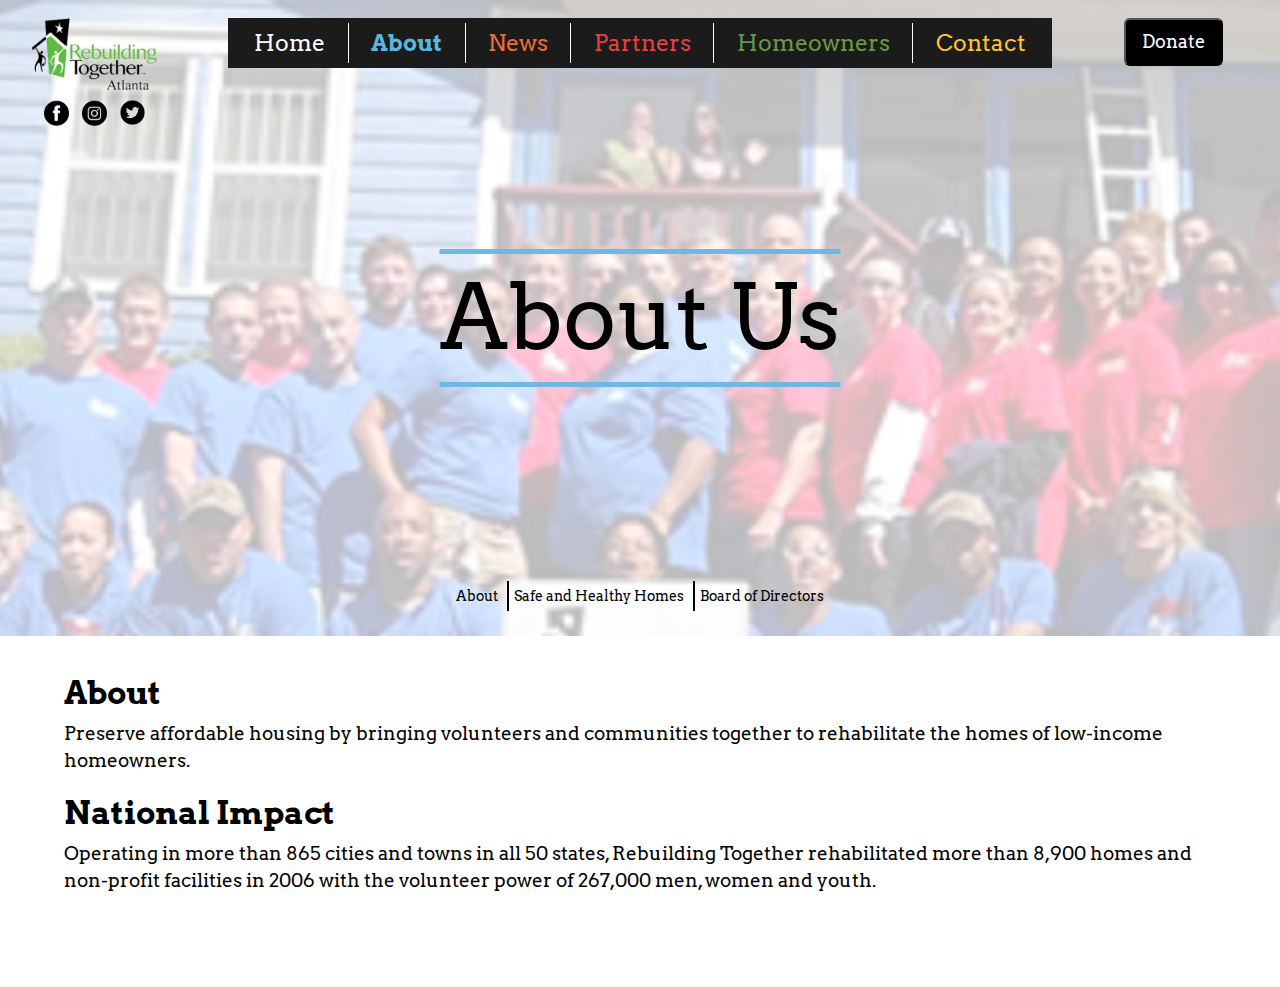
==== about-us.html @ b9171733 "Added in new board members" ====
<!-- start of header section that will be replaced with
a header.php wordpress thing when I we change these html pages into php -->
<!DOCTYPE html>
<html>
<head>
    <title>Rebuilding Together</title>
    <meta charset="utf-8">
    <meta name="viewport" content="width=device-width, initial-scale=1">
    <link rel="icon" href="./img/favicon.png" title="Logo">

    <!--Google Font: Arvo -->
    <link href="https://fonts.googleapis.com/css?family=Arvo:400,700" rel="stylesheet">

    <!-- linked stylesheets -->
    <link rel="stylesheet" href="https://maxcdn.bootstrapcdn.com/bootstrap/3.3.7/css/bootstrap.min.css">
    <link rel="stylesheet" type="text/css" href="css/index.css">
    <link rel="stylesheet" type="text/css" href="css/about-us.css">

    <script src="https://ajax.googleapis.com/ajax/libs/jquery/3.2.1/jquery.min.js"></script>
    <script src="https://maxcdn.bootstrapcdn.com/bootstrap/3.3.7/js/bootstrap.min.js"></script>
    <script type="text/javascript" src="js/about-us.js"></script>

</head>


<body>

    <div class="row" id="navrow">
        <div class="col-sm-2">
            <div id="logo-social">
                <img src="img/clearlogo.png" id="logo">
                <a href="https://www.facebook.com/RTAtlanta/"><img src="img/facebook.png"  class="social_media"></a>
                <a href="https://www.instagram.com/RTAtlanta/"><img src="img/instagram.png" class="social_media"></a>
                <a href="https://twitter.com/rtatlanta"><img src="img/twitter.png" class="social_media"></a>
            </div>
        </div>
        <div class="col-lg-8">
            <nav class="navbar" id="navbar">
                <div class="container-fluid">
                    <div class="navbar-header" style="display: none">
                        <div class="row" style="margin-left: 5.5vw; width: 150px; height: auto" id="sm_photos">
                            <a href="https://www.facebook.com/RTAtlanta/"><img src="img/facebook.png"  class="social_media"></a>
                            <a href="https://www.instagram.com/RTAtlanta/"><img src="img/instagram.png" class="social_media"></a>
                            <a href="https://twitter.com/rtatlanta"><img src="img/twitter.png" class="social_media"></a>
                        </div>
                    </div>
                    <!-- <img src="img/rebuildingtogetheratlantalogo.png" id="mobile-logo"> -->
                    <button type="button" class="navbar-toggle" data-toggle="collapse" id="burger" data-target="#navMenu">
                        <span class="icon-bar"></span>
                        <span class="icon-bar"></span>
                        <span class="icon-bar"></span>
                    </button>
                </div>
                <div class="collapse navbar-collapse" id="navMenu">
                    <ul class="nav navbar-nav">
                        <li><a href="index.html" class="home">Home</a></li>
                        <li class="divider"></li>
                        <li><a href="about-us.html" class="about" style="font-weight: bold;">About</a></li>
                        <li class="divider"></li>
                        <li><a href="news.html" class="news">News</a></li>
                        <li class="divider"></li>
                        <li><a href="partners.html" class="partners">Partners</a></li>
                        <li class="divider"></li>
                        <li><a href="homeowners.html" class="homeowners">Homeowners</a></li>
                        <li class="divider"></li>
                        <li><a href="contact.html" class="contact">Contact</a></li>
                    </ul>
                </div>
            </nav>
        </div>
        <div class="col-sm-2 text-center" id="donate">
            <form action="https://Simplecheckout.authorize.net/payment/CatalogPayment.aspx" method="post" name="PrePage">
                <input name="LinkId" type="hidden" value="9c90dbcf-d54f-4571-8c69-280c14cbbba3">
                <button type="submit" class="btn-lg" id="donate-button">Donate</button>
                <!-- <input src="//content.authorize.net/images/donate-gold.gif" type="image"> -->
            </form>
        </div>
    </div>


    <div class="backsplash">
        <img src="img/Background.png"
            id ="aboutus">
        <p class="backsplashtext">About Us</p>


            <ul id="bottomnav">
              <li> About </li>
              <li> Safe and Healthy Homes </li>
              <li> Board of Directors </li>
            </ul>
    </div>

    <!--About Section -->
    <div class = "bottomsection" id="section1">
      <h2>About</h2>
      <p class = "bodytext">
        Preserve affordable housing by bringing volunteers and communities together to rehabilitate the homes of low-income homeowners.
      </p>

      <h2>National Impact</h2>
      <p class ="bodytext">
        Operating in more than 865 cities and towns in all 50 states, Rebuilding Together rehabilitated more than 8,900 homes and non-profit facilities in 2006 with the volunteer power of 267,000 men, women and youth.
      </p>
    </br>
    </br>
    </br>
    </div>

    <!--Safe and Healthy Homes Section -->
    <div class = "bottomsection toshow" id="section2">
      <h2>Safe and Healthy Homes Program</h2>
      <p class = "bodytext">
        Assistance is focused on the low-income elderly, disabled and veteran homeowners that live in single family homes. Our method of assistance focuses on addressing all of the issues related to the home including but not limited to safety, comfort, health, energy efficiency and independence. Our primary objective is to restore safe and healthy living conditions through home repairs which have an immediate and long lasting impact. The Safe and Healthy Homes program has two signature initiatives: Safe at Home and Green Housing.
      </p>

      <h2> Safe At Home </h2>
      <p class = "bodytext">
        Our Safe at Home Initiative targets safety upgrades and modifications needed to allow the homeowner to age in place safely, comfortably and independently.
      </p>

      <h2> Green Housing </h2>
      <p class ="bodytext">
        The Green Housing Initiative provides energy efficient retrofits to allow the homeowner to save money on their electric and water bill and help conserve our precious environmental resources. Assistance is provided at no cost to the homeowner.
      </p>

    </br>
    </br>
    </br>

    </div>

    <!--Board of Directors Section-->
    <div class = "bottomsection toshow" id="section3">
      <h2> Board of Directors</h2>

      <div class="flex-container">

        <div class = "cell">
          <img src="img/Lou_Barbieri.png" class="responsive-image">
          <p class= "directorName">Louie Barbieri</p>
          <p class = "position">Chairman</p>
        </div>

        <div class = "cell">
          <img src="img/Tsedey_Betru.jpg" class="responsive-image">
          <p class = "directorName">Tsedey Betru</p>
          <p class = "position">Member</p>
        </div>

        <div class = "cell">
          <img src="img/Alex_Bragg.jpg" class="responsive-image">
          <p class= "directorName">Alex Bragg</p>
          <p class = "position">Member</p>
        </div>

        <div class = "cell">
        <img src="img/Marc_Brambut.jpg" class="responsive-image">
        <p class = "directorName">Marc N. Brambut</p>
        <p class = "position">Member</p>
      </div>

      <div class = "cell">
        <img src="img/John_Corcoran.jpg" class="responsive-image">
        <p class = "directorName">John Corcoran</p>
        <p class = "position">Member</p>
      </div>

        <div class = "cell">
          <img src="img/Dorian_DeBarr.jpg" class="responsive-image">
          <p class = "directorName">Dorian DeBarr</p>
          <p class = "position">Member</p>
        </div>

        <div class = "cell">
          <img src="img/Jason_Fernandez.png" class="responsive-image">
          <p class = "directorName">Jason Fernandez</p>
          <p class = "position">Member</p>
        </div>

        <div class = "cell">
          <img src="img/Stephanie_Galer.jpg" class="responsive-image">
          <p class = "directorName">Stephanie H. Galer</p>
          <p class = "position">Member</p>
        </div>

        <div class = "cell">
          <img src="img/Camille_Kesler.jpg" class="responsive-image">
          <p class = "directorName">Camille Kesler</p>
          <p class = "position">Executive Director</p>
        </div>

        <div class = "cell">
          <img src="img/Terri_Lee.jpg" class="responsive-image">
          <p class = "directorName">Terri Lee</p>
          <p class = "position">Member</p>
        </div>

        <div class = "cell">
          <img src="img/Chris_Leutzinger.jpg" class="responsive-image">
          <p class = "directorName">Chris Leutzinger</p>
          <p class = "position">Member</p>
        </div>

        <div class = "cell">
          <img src="img/Keith_Mack.jpg" class="responsive-image">
          <p class = "directorName">Keith Mack</p>
          <p class = "position">Member</p>
        </div>

        <div class = "cell">
          <img src="img/Amanda_Rhein.jpg" class="responsive-image">
          <p class = "directorName">Amanda Rhein</p>
          <p class = "position">Member</p>
        </div>

        <div class = "cell">
          <img src="img/Darice_Rose.jpg" class="responsive-image">
          <p class = "directorName">Darice Rose</p>
          <p class = "position">Member</p>
        </div>

        <div class = "cell">
          <img src="img/Alyse_Schwartz.jpg" class="responsive-image">
          <p class = "directorName">Alyse Schwartz</p>
          <p class = "position">Member</p>
        </div>

        <div class = "cell">
          <img src="img/Eric_Zwygart.png" class="responsive-image">
          <p class = "directorName">Eric Zwygart</p>
          <p class = "position">Member</p>
        </div>



      </div>



    </br>
    </br>
    </br>

    </div>



</body>
</html>
---- css/index.css ----
/*
    Theme Name: GT Bits of Good
    Author: GT Bits of Good
    Description: Theme for Rebuilding Together Atlanta
    ******************************************************************
    I think I will eventually have to compile these css files into one
    monolithic css file, so try to be as specific as possible when referencing
    tags (use id's and classes instead of just refering to all tags of a certain
    type whenever possible.)
*/


#logo-social {
    margin: auto;
    width: 150px;
}
/* Color definitions */

a.home {
    color: #FFFFFF;
}
a.about {
    color: #57B7DD;
}
a.news {
    color: #E76E34;
}
a.partners {
    color: #E44043;
}
a.homeowners {
    color: #699646;
}
a.contact {
    color: #FBC52D;
}

/*li:hover {
    background-color: RED;
    color: RED;
}*/

.navbar .nav li > a:hover {
    text-decoration: underline;
    background-color: transparent;
}

/*.nav li:hover{background-color: black}*/

.nav li:hover { color: BLACK !important; }

#navbar {
    border: 0;
    border-radius: 0;
    background-color: #1B1B1B;
    font-family: "Arvo", Courier;
    font-weight: 500;
    font-size: 1.3em;
}

header {
    position: relative;
}


.news-section {
    float: left;
}
.twitter {
    float: right;
}

.carousel {
    width: 100%;
    padding: 0;
}

#navrow {
    position: absolute;
    z-index: 3;
    width: 100%;
    margin: 2vh 0px 0px 0px;
}
#background {
    width: 100%;
}
#greenBar {
    width: 100%;
}
#meetOurPartners {
    margin: auto;
    text-align: center;
    color: red;
}

.backsplash {
    max-width: 100%;
    position: relative;
    text-align: center;
    color: black;
}

/* backsplash title text*/
.backsplashtext {
    position: absolute;
    top: 50%;
    left: 50%;
    transform: translate(-50%, -50%);
    font-family: "Arvo", Courier, serif;
    font-size: 7vw;
    text-decoration: none;
}
.backsplashtext.news {
    border-bottom: 5px solid #E76E34;
    border-top: 5px solid #E76E34;
}

.headerbox {
    position: relative;
}
.navbar .navbar-nav {
    display: flex;
    float: none;
    vertical-align: top;
}
.navbar-collapse {
    padding: 0px;
}
nav ul {
    justify-content: space-around;
}
.divider {
    margin: 5px 0px 5px 0px;
    border-left: 1px solid #FFFFFF;
}
#donate-button {
    font-family: "Arvo";
    margin-left: auto;
    margin-right: auto;
    background-color: black;
    color: white;
}
#logo {
    /*float: left;*/

    width: inherit;
}
/*li:not(:last-child) {
    border-right:solid 1px #fff; // This will not give border to last li element
}*/

.social_media {
    margin-top: 10px;
    float: left;
    height: auto;
    width: 25px;
    margin-left: 12px;
    /*position: fixed;*/
}
@media (max-width: 1200px) {
    header {
        margin-top: 0px;
    }
    .navbar-header {
        float: none;
    }
    .navbar-toggle {
        display: block;
    }
    .navbar-collapse {
        border-top: 1px solid transparent;
        box-shadow: inset 0 1px 0 rgba(255, 255, 255, 0.1);
    }
    .navbar-collapse.collapse {
        display: none!important;
    }
    .navbar-nav {
        float: none!important;
        margin: 7.5px -15px;
    }
    .navbar-nav>li {
        float: none;
    }
    .navbar-nav>li>a {
        padding-top: 10px;
        padding-bottom: 10px;
    }
    .navbar-text {
        float: none;
        margin: 15px 0;
    }
    /* since 3.1.0 */

    .navbar-collapse.collapse.in {
        display: block!important;
    }
    .collapsing {
        overflow: hidden!important;
    }
    #logo,
    #donate_button,
    .social_media {
        display: none;
    }
    .navbar .navbar-nav {
        display: block;
        margin: 0px;
    }
    #navbar {
        margin: 0;
        background-color: transparent;
    }
    #navMenu {
        background-color: black;
    }

    #burger {
        margin-top: 0;
        color: black;
        background-color: black;
        float: right;
    }
    .icon-bar {
        /*margin-top: 20px;*/
        color: black;
        background-color: #94D388;
    }
    #donate {
        display: none;
    }
    #logo-social {
        display: none;
    }
}

a:hover {
    text-decoration: underline;
}

nav ul {
  list-style: none;
  margin: 0 2px;
  margin-top: 0;
  padding: 0;
  display: flex;
  justify-content: space-around;
  font-size: 125%;
}

#donate_button {
    float: right;
    margin: 4vh 8vw;
    background-color: black;
    color: white;
}

#logo {
    float: left;
    width: 125px;
    height: auto;
}


.social_media {
    margin-top: 10px;
    float: left;
    height: auto;
    width: 25px;
    margin-left: 1vw;
}


#background {

    width: 100%;


}


#greenBar {
    margin: auto;
    width: 100%;

}


.meetOurPartners {

    margin: auto;

    text-align: center;


    font-size: 50px;

}

#celebrating25 {

    margin-top: 50px;
    margin-bottom: 50px;
    text-align: center;

    color: red;

    font-size: 80px;
}

#partnersLinks {
    text-align: center;
    margin: 10px;
    padding: 10px;

}
#BecomeAPartner {
    /*background-color: red;*/
    font-style: italic;
    text-align: center;
    margin: auto;
    max-width: 300px;
    text-decoration: underline;

}

#bottomofpage {
    margin-bottom: 500px;
}

#homepageTitleOnImage {
    position: absolute;
    color: #94D388;
    font-weight: bold;
    text-align: center;
    margin: auto;
    top: 135px;
    width: 100%;
    text-shadow:
		-1px -1px 0 #000,
		1px -1px 0 #000,
		-1px 1px 0 #000,
		1px 1px 0 #000;
    letter-spacing: 2px;
}
---- css/about-us.css ----
/*
    I think I will eventually have to compile these css files into one
    monolithic css file, so try to be as specific as possible when referencing
    tags (use id's and classes instead of just refering to all tags of a certain
    type whenever possible.)
*/


#aboutus {
  max-width: 100%;
  height: auto;
  z-index:-2;
}

.backsplash {
    max-width: 100%;
    position: relative;
    text-align: center;
    color: black;

}

/* backsplash title text*/
.backsplashtext {
    position: absolute;
    top: 50%;
    left: 50%;
    transform: translate(-50%, -50%);
    font-family: "Arvo", Courier, serif;
    font-size: 7vw;
    text-decoration: none;
    border-bottom: 5px solid #70B8E1;
    border-top: 5px solid #70B8E1;
}


#bottomnav {
  margin:0;
  padding:0;
  text-align:center;
  width: 100%;

  position: absolute;
  bottom: 25px;
  list-style: none;
  background-color: transparent;

}

#bottomnav li {
  list-style-type: none;
  display:inline-block;
  font-family: "Arvo", Courier, serif;
  margin: 0;
  padding: 5px;
}

#bottomnav a {
  color: black;
  font-size: 1.5vw;
  list-style:none;
  margin: 0;
  padding: 0;
}

#bottomnav li+li { border-left: 2px solid #000000 }


.bottomsection{
  font-size: 1.5vw;
  color: black;
}

.toshow{
  display: none;
}

h2 {
  font-family: "Arvo", Courier, serif;
  font-size: 2.5vw;
  font-weight: bold;
}

#section1 {
  margin-top: 3vw;
  margin-left: 5vw;
  margin-right: 5vw;
}

#section2 {
  margin-top: 3vw;
  margin-left: 5vw;
  margin-right: 5vw;
}

#section3 {
  margin-top: 3vw;
  margin-left: 5vw;
  margin-right: 5vw;
}

.bodytext {
  font-family: "Arvo", Courier, serif;
  font-size: 1.5vw;
}

.flex-container {
  text-align: center;
  position: relative;
  margin-left: 2.5%;
}


.responsive-image {
  float: left;
  width: 30%;
  border-radius: 50%;
  border-style: solid;
  border-width: 0.3vw;
  color: #57B7DD;
  margin-bottom: 10%;

}


@media (max-width: 800px) {
    .responsive-image {
        width: 50%;
    }
}

@media (min-width : 320px) and (max-width : 480px) {
    .responsive-image {
        width: 100%;
    }
}


.cell {
  float: left;
  text-align: center;
  width: 24%;
  padding: 3%;
}

.cell img {
  width: 100%;
}

p {
  font-family: "Arvo", Courier, serif;
}

.directorName {
  font-weight : bold;
  font-size: 1.5vw;
}

.position {
  color: #57B7DD;
}
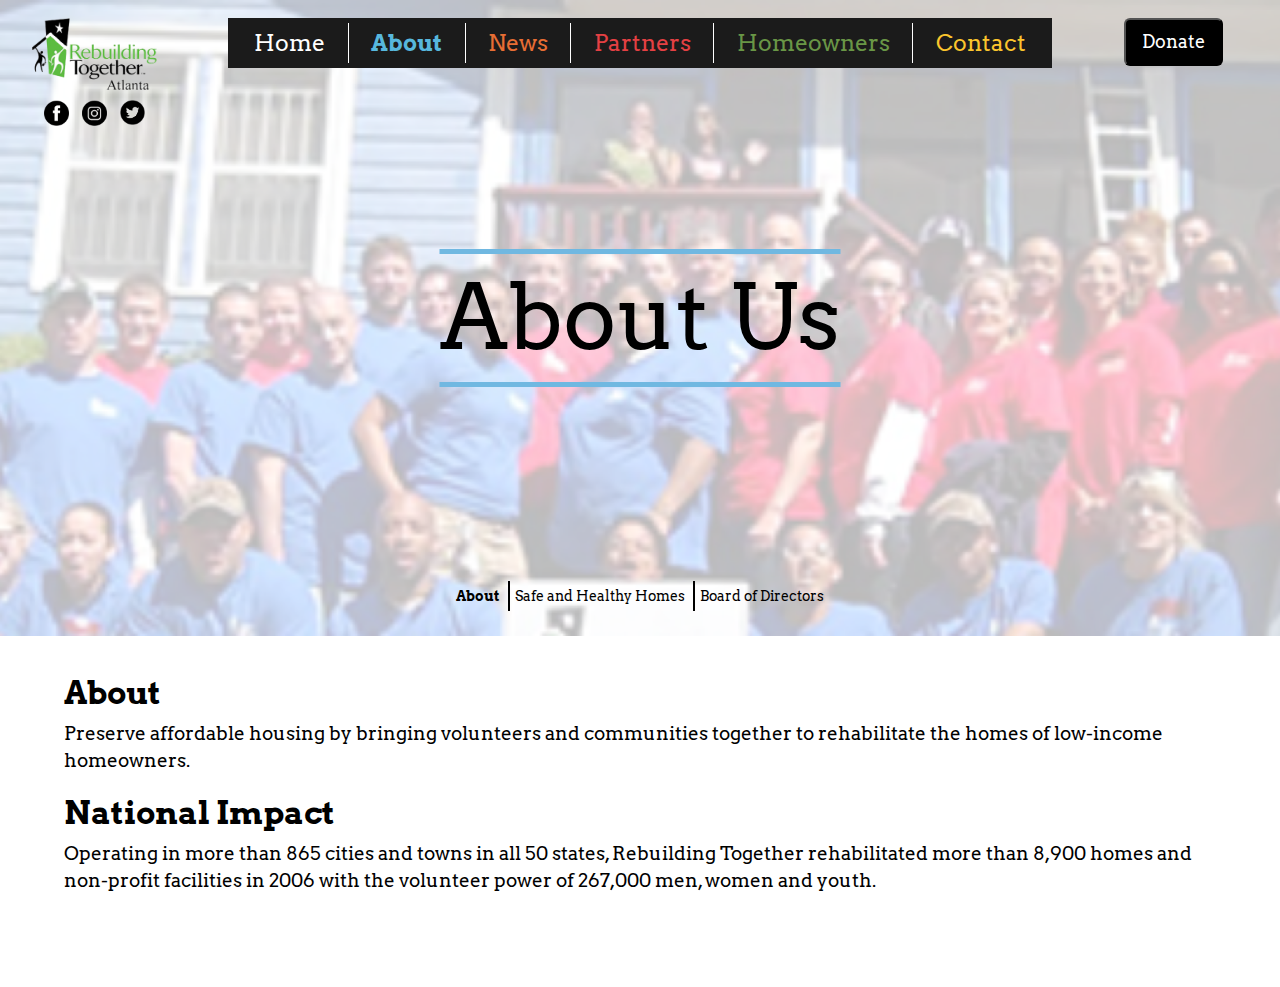
==== commit 9da3844b: "finished making and styling partners page" ====
--- a/about-us.html
+++ b/about-us.html
@@ -85,7 +85,7 @@
 
 
             <ul id="bottomnav">
-              <li> About </li>
+              <li style="font-weight: bold"> About </li>
               <li> Safe and Healthy Homes </li>
               <li> Board of Directors </li>
             </ul>
@@ -142,17 +142,13 @@
           <p class = "position">Chairman</p>
         </div>
 
-        <div class = "cell">
-          <img src="img/Tsedey_Betru.jpg" class="responsive-image">
-          <p class = "directorName">Tsedey Betru</p>
-          <p class = "position">Member</p>
-        </div>
 
         <div class = "cell">
           <img src="img/Alex_Bragg.jpg" class="responsive-image">
           <p class= "directorName">Alex Bragg</p>
           <p class = "position">Member</p>
         </div>
+
 
         <div class = "cell">
         <img src="img/Marc_Brambut.jpg" class="responsive-image">
@@ -160,11 +156,6 @@
         <p class = "position">Member</p>
       </div>
 
-      <div class = "cell">
-        <img src="img/John_Corcoran.jpg" class="responsive-image">
-        <p class = "directorName">John Corcoran</p>
-        <p class = "position">Member</p>
-      </div>
 
         <div class = "cell">
           <img src="img/Dorian_DeBarr.jpg" class="responsive-image">
@@ -172,15 +163,17 @@
           <p class = "position">Member</p>
         </div>
 
+
         <div class = "cell">
           <img src="img/Jason_Fernandez.png" class="responsive-image">
           <p class = "directorName">Jason Fernandez</p>
           <p class = "position">Member</p>
         </div>
 
-        <div class = "cell">
-          <img src="img/Stephanie_Galer.jpg" class="responsive-image">
-          <p class = "directorName">Stephanie H. Galer</p>
+
+        <div class = "cell">
+          <img src="img/Margaux_Kaynard.jpg" class="responsive-image">
+          <p class = "directorName">Margaux Kaynard</p>
           <p class = "position">Member</p>
         </div>
 
@@ -191,18 +184,6 @@
         </div>
 
         <div class = "cell">
-          <img src="img/Terri_Lee.jpg" class="responsive-image">
-          <p class = "directorName">Terri Lee</p>
-          <p class = "position">Member</p>
-        </div>
-
-        <div class = "cell">
-          <img src="img/Chris_Leutzinger.jpg" class="responsive-image">
-          <p class = "directorName">Chris Leutzinger</p>
-          <p class = "position">Member</p>
-        </div>
-
-        <div class = "cell">
           <img src="img/Keith_Mack.jpg" class="responsive-image">
           <p class = "directorName">Keith Mack</p>
           <p class = "position">Member</p>
@@ -232,8 +213,6 @@
           <p class = "position">Member</p>
         </div>
 
-
-
       </div>
 
 
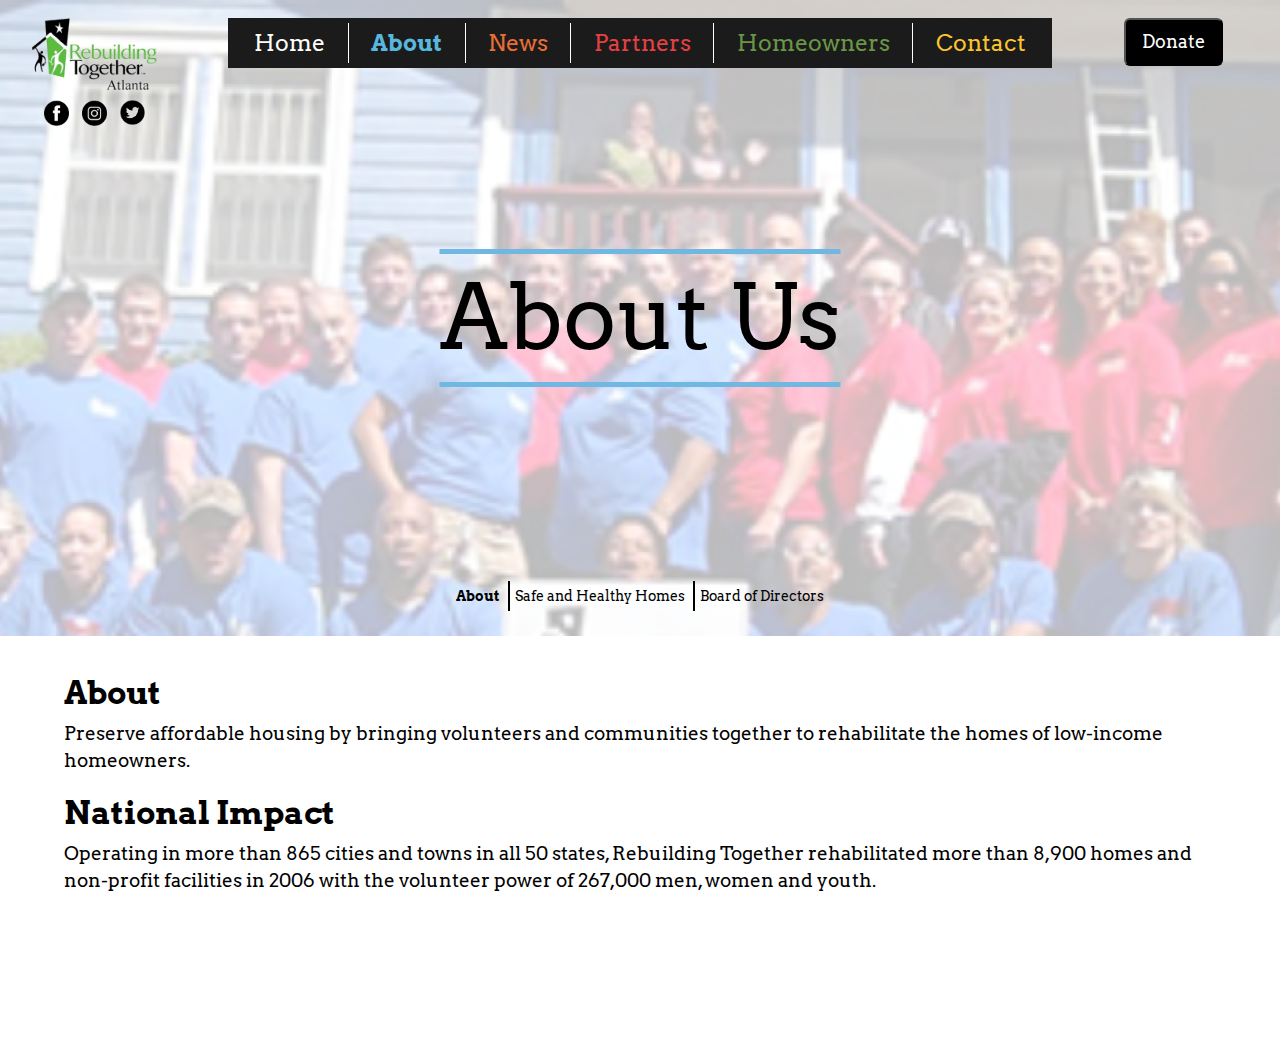
==== commit 2ce11ab0: "Added pop-ups to last row of board of directors, and added Greg Ward." ====
--- a/about-us.html
+++ b/about-us.html
@@ -18,7 +18,7 @@
 
     <script src="https://ajax.googleapis.com/ajax/libs/jquery/3.2.1/jquery.min.js"></script>
     <script src="https://maxcdn.bootstrapcdn.com/bootstrap/3.3.7/js/bootstrap.min.js"></script>
-    <script type="text/javascript" src="js/about-us.js"></script>
+
 
 </head>
 
@@ -78,6 +78,7 @@
     </div>
 
 
+    <!--Top Backsplash Picture Section -->
     <div class="backsplash">
         <img src="img/Background.png"
             id ="aboutus">
@@ -130,100 +131,690 @@
 
     </div>
 
-    <!--Board of Directors Section-->
+    <!--Board of Directors Photos Section-->
     <div class = "bottomsection toshow" id="section3">
       <h2> Board of Directors</h2>
 
       <div class="flex-container">
 
         <div class = "cell">
-          <img src="img/Lou_Barbieri.png" class="responsive-image">
-          <p class= "directorName">Louie Barbieri</p>
+          <img src="img/Lou_Barbieri.png" class="responsive-image"
+          class="myBtn" id="lou_barbieri">
+          <p class= "directorName">Louis Barbieri</p>
           <p class = "position">Chairman</p>
         </div>
 
-
-        <div class = "cell">
-          <img src="img/Alex_Bragg.jpg" class="responsive-image">
+        <div class = "cell">
+          <img src="img/Tsedey_Betru.jpg" class="responsive-image"
+          class="myBtn" id="tsedey_betru">
+          <p class = "directorName">Tsedey Betru</p>
+          <p class = "position">Member</p>
+        </div>
+
+        <div class = "cell">
+          <img src="img/Alex_Bragg.jpg" class="responsive-image"
+          class="myBtn" id="alex_bragg">
           <p class= "directorName">Alex Bragg</p>
           <p class = "position">Member</p>
         </div>
 
-
-        <div class = "cell">
-        <img src="img/Marc_Brambut.jpg" class="responsive-image">
+        <div class = "cell">
+        <img src="img/Marc_Brambut.jpg" class="responsive-image"
+        class="myBtn" id="marc_brambut">
         <p class = "directorName">Marc N. Brambut</p>
         <p class = "position">Member</p>
       </div>
 
-
-        <div class = "cell">
-          <img src="img/Dorian_DeBarr.jpg" class="responsive-image">
+      <div class = "cell">
+        <img src="img/John_Corcoran.jpg" class="responsive-image"
+        class="myBtn" id="john_corcoran">
+        <p class = "directorName">John Corcoran</p>
+        <p class = "position">Member</p>
+      </div>
+
+        <div class = "cell">
+          <img src="img/Dorian_DeBarr.jpg" class="responsive-image"
+          class="myBtn" id="dorian_debarr">
           <p class = "directorName">Dorian DeBarr</p>
           <p class = "position">Member</p>
         </div>
 
-
-        <div class = "cell">
-          <img src="img/Jason_Fernandez.png" class="responsive-image">
+        <div class = "cell">
+          <img src="img/Jason_Fernandez.png" class="responsive-image"
+          class="myBtn" id="jason_fernandez">
           <p class = "directorName">Jason Fernandez</p>
           <p class = "position">Member</p>
         </div>
 
-
-        <div class = "cell">
-          <img src="img/Margaux_Kaynard.jpg" class="responsive-image">
-          <p class = "directorName">Margaux Kaynard</p>
-          <p class = "position">Member</p>
-        </div>
-
-        <div class = "cell">
-          <img src="img/Camille_Kesler.jpg" class="responsive-image">
+        <div class = "cell">
+          <img src="img/Stephanie_Galer.jpg" class="responsive-image"
+          class="myBtn" id="stephanie_galer">
+          <p class = "directorName">Stephanie H. Galer</p>
+          <p class = "position">Member</p>
+        </div>
+
+        <div class = "cell">
+          <img src="img/Camille_Kesler.jpg" class="responsive-image"
+          class="myBtn" id="camille_kesler">
           <p class = "directorName">Camille Kesler</p>
           <p class = "position">Executive Director</p>
         </div>
 
         <div class = "cell">
-          <img src="img/Keith_Mack.jpg" class="responsive-image">
+          <img src="img/Terri_Lee.jpg" class="responsive-image"
+          class="myBtn" id="terri_lee">
+          <p class = "directorName">Terri Lee</p>
+          <p class = "position">Member</p>
+        </div>
+
+        <div class = "cell">
+          <img src="img/Chris_Leutzinger.jpg" class="responsive-image"
+          class="myBtn" id="chris_leutzinger">
+          <p class = "directorName">Chris Leutzinger</p>
+          <p class = "position">Member</p>
+        </div>
+
+        <div class = "cell">
+          <img src="img/Keith_Mack.jpg" class="responsive-image"
+          class="myBtn" id="keith_mack">
           <p class = "directorName">Keith Mack</p>
           <p class = "position">Member</p>
         </div>
 
         <div class = "cell">
-          <img src="img/Amanda_Rhein.jpg" class="responsive-image">
+          <img src="img/Amanda_Rhein.jpg" class="responsive-image"
+          class="myBtn" id="amanda_rhein">
           <p class = "directorName">Amanda Rhein</p>
           <p class = "position">Member</p>
         </div>
 
         <div class = "cell">
-          <img src="img/Darice_Rose.jpg" class="responsive-image">
+          <img src="img/Darice_Rose.jpg" class="responsive-image"
+          class="myBtn" id="darice_rose">
           <p class = "directorName">Darice Rose</p>
           <p class = "position">Member</p>
         </div>
 
         <div class = "cell">
-          <img src="img/Alyse_Schwartz.jpg" class="responsive-image">
+          <img src="img/Alyse_Schwartz.jpg" class="responsive-image"
+          class="myBtn" id="alyse_schwartz">
           <p class = "directorName">Alyse Schwartz</p>
           <p class = "position">Member</p>
         </div>
 
         <div class = "cell">
-          <img src="img/Eric_Zwygart.png" class="responsive-image">
+          <img src="img/Greg_Ward.png" class="responsive-image"
+          class="myBtn" id="greg_ward">
+          <p class = "directorName">Greg Ward</p>
+          <p class = "position">Member</p>
+        </div>
+      </div>
+
+        <div class = "cell">
+          <img src="img/Eric_Zwygart.png" class="responsive-image"
+          class="myBtn" id="eric_zwygart">
           <p class = "directorName">Eric Zwygart</p>
           <p class = "position">Member</p>
         </div>
-
-      </div>
+      </div>
+<!-- End of Photos Section -->
+
+
+
+<!-- Code for pop-ups when you click on each profile picture -->
+
+    <!-- Lou Barbieri -->
+    <div id="lou_barbieri_modal" class="modal">
+      <div class="modal-content">
+        <span class="close">&times;</span>
+
+          <img src="img/Lou_Barbieri.png" class="modalImage">
+          <h2>Louis Barbieri III</h2>
+
+          <p>Board of Directors Chairman Louis Barbieri has been on the Rebuilding Together Atlanta Board of Directors since 2012. Lou’s reason for joining the RTA board is the Organization’s Mission and the incredible positive impact that private organizations can have on our communities. Just volunteering for one of RTA’s projects and you can see the incredible impact RTA services provide our veterans and elderly.</p>
+          <br>
+          <p>An attorney, Lou is a Partner at Kilpatrick Townsend &amp; Stockton, LLP.</p>
+          <br>
+          <p>He attended Stetson University during his undergraduate studies, where he was a member of the Phi Beta Kappa fraternity and was the recipient of the Amory Underhill Award. Lou earned his law degree from the Levin College of Law at the University of Florida.
+          </p>
+          <br>
+          <p class="bold">Position: Chairman of the Board</p>
+          <br>
+
+      </div>
+    </div>
+
+
+    <!-- Tsedey Betru -->
+    <div id="tsedey_betru_modal" class="modal">
+      <div class="modal-content">
+        <span class="close">&times;</span>
+
+        <img src="img/Tsedey_Betru.jpg" class="modalImage">
+        <h2>Tsedey Betru</h2>
+
+        <p>Tsedey Betru’s board service with RTA commences January 2018. </p>
+        <br>
+        <p>Tsedey works as Community Affairs Manager with Invest Atlanta.</p>
+        <br>
+        <p>She has a B.S. in Urban Planning from Cornell University and a M.S. in Nonprofit Management and Urban Policy Analysis from New School University. Tsedey is passionate about community-led neighborhood revitalization.
+        </p>
+        <br>
+        <p class="bold">Position: Board Member</p>
+        <br>
+      </div>
+    </div>
+
+
+    <!-- Alex Bragg -->
+    <div id="alex_bragg_modal" class="modal">
+      <div class="modal-content">
+        <span class="close">&times;</span>
+
+        <img src="img/Alex_Bragg.jpg" class="modalImage">
+        <h2>Alex Bragg</h2>
+
+        <p>Alex Bragg joined the Rebuilding Together Atlanta Board of Directors in January 2016. Passionate about organizational behavior, leadership and education, Alex will be directly involved in Rebuilding Together Atlanta’s Educational and Advocacy outreach.<p>
+        <br>
+        <p>Currently, Alex works as the Head of 8th Grade, Middle School Design Thinking Coach, and Teacher at Mount Vernon Presbyterian School.</p>
+        <br>
+        <p>Alex holds a Master of Education Leadership from Columbia University, a Master of Arts degree in Teaching from the University of West Alabama, and a Bachelor of Science in Secondary Education from Auburn University.</p>
+        <br>
+        <p class="bold">Position: Board Member</p>
+        <br>
+      </div>
+    </div>
+
+    <!--Marc Brambut-->
+    <div id="marc_brambut_modal" class="modal">
+      <div class="modal-content">
+        <span class="close">&times;</span>
+
+        <img src="img/Marc_Brambut.jpg" class="modalImage">
+        <h2>Marc N. Brambut</h2>
+
+        <p>Marc N. Brambrut has been a member of the Rebuilding Together Atlanta Board of Directors since 2011. Marc loves Rebuilding Together because as a volunteer, it provides the opportunity for such tangible and directly meaningful outreach.</p>
+        <br>
+        <p>He joined the Rebuilding Together Atlanta Board because at the end of a Rebuild Day, RTA has leveraged our sponsor’s generous financial contribution, our skilled tradespeople’s donation of their time, our materials suppliers donation of materials, and the volunteers hard work, and we’ve done some truly transformational work for people of need where it matters the most – in their home.</p>
+        <br>
+        <p>Marc is the Senior Vice President of Development at Novare Group, where they develop high-rise residential and mixed-use properties in urban markets throughout the southeast and southwest.</p>
+        <br>
+        <p>He attended University of Georgia, Johns Hopkins University and is a member of the Urban Land Institute.<p>
+        <br>
+        <p class="bold">Position: Board Member</p>
+        <br>
+      </div>
+    </div>
+
+    <!--John Corcoran-->
+    <div id="john_corcoran_modal" class="modal">
+      <div class="modal-content">
+        <span class="close">&times;</span>
+
+        <img src="img/John_Corcoran.jpg" class="modalImage">
+        <h2>John Corcoran</h2>
+
+        <p>John Corcoran, Vice President at the Housing Development Corporation, joined the RTA board of directors in January 2018. </p>
+        <br>
+        <p>A graduate of the University of Georgia with a B.B.A. degree in Economics, John also has an M.B.A. in Management from Anderson University. </p>
+        <br>
+        <p> In addition to his RTA board service, John is a board member of Community Works FCU, a Finance Committee Board member at St. Michaels Episcopal Church, and he is a board member of the Peachtree Curling Club.</p>
+        <br>
+        <p class="bold">Position: Board Member</p>
+        <br>
+      </div>
+    </div>
+
+    <!--Dorian DeBarr-->
+    <div id="dorian_debarr_modal" class="modal">
+      <div class="modal-content">
+        <span class="close">&times;</span>
+
+        <img src="img/Dorian_Debarr.jpg" class="modalImage">
+        <h2>Dorian Debarr</h2>
+
+        <p>Dorian DeBarr is Vice President of Finance and Administration for the Decide DeKalb Development Authority. In this role he is responsible for accounting, financial planning and analysis, fiscal reporting, budgeting, compliance, investor relations and administrative functions.</p>
+        <br>
+        <p>In addition to his role on the RTA Board where he will focus on finance and treasury beginning January 2017, Dorian also serves as Vice President for the East Atlanta Community Association.</p>
+        <br>
+        <p>A Certified Public Accountant, Dorian is a Georgia Southern University graduate where he earned both his Masters of Accounting and Bachelor of Business Administration.  He is a graduate of the Urban Land Institute Atlanta’s Center for Leadership as well as the United Way Volunteer Involvement Program (VIP). He is an active member of the American Institute of Certified Public Accountants, Georgia Society of CPAs, and the Urban Land Institute Atlanta.</p>
+        <br>
+        <p class="bold">Position: Board Member</p>
+        <br>
+      </div>
+    </div>
+
+    <!--Jason Fernandez-->
+    <div id="jason_fernandez_modal" class="modal">
+      <div class="modal-content">
+        <span class="close">&times;</span>
+
+        <img src="img/Jason_Fernandez.png" class="modalImage">
+        <h2>Jason Fernandez</h2>
+
+        <p>Jason Fernandez has been a board member at Rebuilding Together Atlanta since August of 2012. He became a RTA Board Member to assist in the growth and development of an organization that has a very worthwhile mission statement and helps people who otherwise have nowhere else to turn for housing repairs.  Working with this group has been a very rewarding experience and Jason looks forward to continued growth from being a part of RTA.</p>
+        <br>
+        <p>Jason is a partner at Restore All, Inc and Tuckercraft, Inc. Restore All is a full service disaster response company working in the commercial arena. Tuckercraft is a multi-family general contractor specializing in ground up projects as well as rehabilitation projects throughout the Southeastern United States.</p>
+        <br>
+        <p class="bold">Position: Board Member</p>
+        <br>
+      </div>
+    </div>
+
+    <!--Stephanie H. Galer-->
+    <div id="stephanie_galer_modal" class="modal">
+      <div class="modal-content">
+        <span class="close">&times;</span>
+
+        <img src="img/Stephanie_Galer.jpg" class="modalImage">
+        <h2>Stephanie H. Galer</h2>
+
+        <p>Stephanie Harvey Galer is the former Executive Director of the Giving Kitchen.</p>
+        <br>
+        <p>A graduate of Florida State University with a degree in Theatre Management and Communications, Stephanie serves as PTCA Committee Chair at the Atlanta Neighborhood Charter School and Board Development Chair for PSI - Georgia	. Stephanie joins the RTA board of directors in January 2018.</p>
+        <br>
+        <p class="bold">Position: Board Member</p>
+        <br>
+      </div>
+    </div>
+
+    <!--Camille Kesler-->
+    <div id="camille_kesler_modal" class="modal">
+      <div class="modal-content">
+        <span class="close">&times;</span>
+
+        <img src="img/Camille_Kesler.jpg" class="modalImage">
+        <h2>Camille Kesler</h2>
+
+        <p>Camille Kesler joined RTA as Executive Director in 2015. Previously, Camille served as President of the Atlanta Symphony Associates and President of the Junior League of Atlanta.</p>
+        <br>
+        <p>With more than 20 years experience in the non-profit and corporate sectors, Camille is ideally positioned to lead RTA. Camille’s professional background is in the areas of Human Resources and Communications, having formerly worked at First Data Corporation, Outsourcing Solutions, Inc., and as a self-employed Independent Contractor.</p>
+        <br>
+        <p>Camille serves on the Boards of Directors of the Atlanta Symphony Orchestra, Woodruff Arts Center, Atlanta Symphony Associates, and the University of Georgia College of Family and Consumer Sciences, where she is an alumna. Camille formerly served on the Boards of the Atlanta Speech School, Atlanta Children’s Shelter and the Junior League of Atlanta.</p>
+        <br>
+        <p class="bold">Position: Executive Directo</p>
+        <br>
+      </div>
+    </div>
+
+    <!--Terri Lee-->
+    <div id="terri_lee_modal" class="modal">
+      <div class="modal-content">
+        <span class="close">&times;</span>
+
+        <img src="img/Terri_Lee.jpg" class="modalImage">
+        <h2>Terri Lee</h2>
+
+        <p>Terri Lee is Deputy Commissioner for the City of Atlanta, Georgia’s Department of Planning and Community Development.</p>
+        <br>
+        <p>Terri earned a bachelor’s degree in Public Administration from Grambling State University and received a Masters of Public Policy and Administration from Jackson State University.  She has also received designations as a Certified Community Developer from the University of Central Arkansas and from the United States Department of Housing and Urban Development as a Certified HOME Program Specialist.</p>
+        <br>
+        <p>She also completed the NeighborWorks America Achieving Excellence Program in collaboration with Harvard University’s John F. Kennedy School of Government Executive Education Program.</p>
+        <br>
+        <p class="bold">Position: Board Member</p>
+        <br>
+      </div>
+    </div>
+
+    <!--Chris Leutzinger-->
+    <div id="chris_leutzinger_modal" class="modal">
+      <div class="modal-content">
+        <span class="close">&times;</span>
+
+        <img src="img/Chris_Leutzinger.jpg" class="modalImage">
+        <h2>Chris Leutzinger</h2>
+
+        <p>Chris Leutzinger joined the RTA Board of Directors in January 2018. Chris works at SunTrust Community Capital, LLC as First Vice President. </p>
+        <br>
+        <p>A graduate of the University of Georgia with a BBA in Real Estate, Chris also received a Master of City and Regional Planning degree from the University of North Carolina at Chapel Hill. In addition to his board service with RTA, Chris is an Advisory Board member with the Urban Land Institute of Atlanta.</p>
+        <br>
+        <p class="bold">Position: Board Member</p>
+        <br>
+      </div>
+    </div>
+
+    <!--Keith Mack-->
+    <div id="keith_mack_modal" class="modal">
+      <div class="modal-content">
+        <span class="close">&times;</span>
+
+        <img src="img/Keith_Mack.jpg" class="modalImage">
+        <h2>Keith Mack</h2>
+
+        <p>Keith Mack joined the Rebuilding Together Atlanta Board of Directors in January 2016. Professionally, Keith works as Director, Real Estate Development for Regent Partners. In that capacity, Keith is responsible for managing and completing real estate development projects for the company. He serves as the daily point of contact and responsible party to the Company’s clients with regards to project implementation, management, and completion.</p>
+        <br>
+        <p>Keith has been an integral part of the development and construction of significant projects in Atlanta, Georgia and Miami, Florida since 1994. He has served on the development team for more than $590 million dollars of educational, institutional, mixed use and transit oriented development projects. In addition to his executing upon company owned projects, Keith has also completed projects for clients such as the Atlanta Committee for the Olympic Games, Atlanta Public Schools, Centers for Disease Control, Grady Memorial Hospital, IBM, and Metropolitan Atlanta Rapid Transportation Authority (MARTA).</p>
+        <br>
+        <p>Keith holds a Bachelor of Science degree in Architecture from the University of Virginia, a Master of Science in Building Construction from the University of Florida, a Master of Business Administration from Georgia State University, and is a licensed real estate salesperson in the State of Georgia.</p>
+        <p>In addition, Keith is the founder of the Circle of Trust, a networking group for commercial real estate professionals.</p>
+        <br>
+        <p class="bold">Position: Board Member</p>
+        <br>
+      </div>
+    </div>
+
+
+    <!--Amanda Rhein-->
+    <div id="amanda_rhein_modal" class="modal">
+      <div class="modal-content">
+        <span class="close">&times;</span>
+
+        <img src="img/Amanda_Rhein.jpg" class="modalImage">
+        <h2>Amanda Rhein</h2>
+
+        <p>Amanda Rhein joined the Board of Directors for Rebuilding Together Atlanta in 2016. She is Senior Director of Transit Oriented Development and Real Estate at MARTA, the nation’s ninth largest transit system which includes heavy rail, bus and paratransit services. She oversees the Office of Transit Oriented Development (TOD) and Real Estate, whose vision is to create transit oriented communities that connect people to opportunities, drive sustainable community development and promote regional prosperity.</p>
+        <br>
+        <p>Amanda previously served as Interim Managing Director of Redevelopment at InvestAtlanta, Atlanta’s Development Authority and the economic development agency for the city of Atlanta. She oversaw the team responsible for managing and marketing the City’s primary economic development tools, tax allocation districts (TADs) and New Markets Tax Credits (NMTCs). While at Invest Atlanta Amanda doubled the number of TADs and funded over 30 projects which resulted in the investment of $3.5 billion in Atlanta’s most underserved communities.</p>
+        <br>
+        <p>A native of Cincinnati, Ohio, Ms. Rhein graduated from Boston College with a bachelor’s degree in sociology in 2002. She earned a Master of City and Regional Planning from the Georgia Institute of Technology in 2004.</p>
+        <br>
+        <p class="bold">Position: Board Member</p>
+        <br>
+      </div>
+    </div>
+
+    <!--Darice Rose-->
+    <div id="darice_rose_modal" class="modal">
+      <div class="modal-content">
+        <span class="close">&times;</span>
+
+        <img src="img/Darice_Rose.jpg" class="modalImage">
+        <h2>Darice Rose</h2>
+
+        <p>Darice Rose joined the Board of Rebuilding Together Atlanta in January 2016.</p>
+        <br>
+        <p>Darice is a Senior Capital Markets Manager for the CBRE Atlanta Office Institutional Properties Group, the top office investment sales team in the region with an annual production of more than $1 billion. Her primary responsibility is to oversee the development and execution of customized marketing strategies in order to maximize value for a broad spectrum of institutional clients. In addition to Ms. Rose’s management of the production process, she also provides oversight to the team’s operations ensuring a seamless team interface and transaction process for both clients and investors.</p>
+        <br>
+        <p>Daria earned a  Masters degree in City and Regional Planning from Georgia Tech  and an Economics &amp; Comparative Religious Studies degree from Elon University.</p>
+        <br>
+        <p class="bold">Position: Board Member</p>
+        <br>
+      </div>
+    </div>
+
+    <!--Alyse Schwartz-->
+    <div id="alyse_schwartz_modal" class="modal">
+      <div class="modal-content">
+        <span class="close">&times;</span>
+
+        <img src="img/Amanda_Rhein.jpg" class="modalImage">
+        <h2>Amanda Rhein</h2>
+
+        <p>Alyse Schwartz joined the RTA Board in March 2016. Alyse works with DigitasLBi as VP/Group Director and serves on the Board of the Inman Park Cooperative School. Alyse attended the University of Florida where she earned a Bachelors of Science in Journalism and Advertising, Minor in Business. A Marketing and Technology Executive, Alyse is particularly excited to join the RTA Board to help with social media and marketing.</p>
+        <br>
+        <p class="bold">Position: Board Member</p>
+        <br>
+      </div>
+    </div>
+
+    <!--Greg Ward -->
+    <div id="greg_ward_modal" class="modal">
+      <div class="modal-content">
+        <span class="close">&times;</span>
+
+        <img src="img/Greg_Ward.jpg" class="modalImage">
+        <h2>Greg Ward</h2>
+
+        <p>Greg Ward rolls onto the RTA board of directors in January 2018. Greg is a graduate of Eastern Illinois University where he earned a B.S. degree in Finance. He went on to earn an MBA from Georgia State University. Greg is employed with Atlantic Pacific Real Estate Group as CIO. </p>
+        <br>
+        <p class="bold">Position: Board Member</p>
+        <br>
+      </div>
+    </div>
+
+      <!--Eric Zwygart -->
+      <div id="eric_zwygart_modal" class="modal">
+        <div class="modal-content">
+          <span class="close">&times;</span>
+
+          <img src="img/Eric_Zwygart.jpg" class="modalImage">
+          <h2>Eric Zwygart</h2>
+
+          <p>Eric Zwygart has been a board member at Rebuilding Together Atlanta since September of 2013. He became a board member at RTA to serve the organization and its mission of service and compassion for elderly and military veterans.</p>
+          <br>
+          <p>Eric is a Senior Manager in M&amp;A Transaction Services at Deloitte. Viewed from a home rebuilding perspective, his role at Deloitte is similar to a home inspector, helping clients (corporate and private equity investors) make informed decisions (through financial due diligence) about the business they would like to buy or invest in and also help clients prepare for the sale process of a business (through sell side due diligence).</p>
+          <br>
+          <p>Eric is a graduate of Florida State University, earning a Bachelor of Science in Accounting, and is also a member of the AICPA.</p>
+          <br>
+          <p class="bold">Position: Board Member</p>
+          <br>
+        </div>
+      </div>
+
+
+
+
+
+
+
+
+
+
+
+
+
+
+
+
+
+
+
+
+
+
+
+
+
+
+
+
+
+
+
+
 
 
 
     </br>
     </br>
     </br>
-
-    </div>
-
-
+  </div>
+
+    <!-- Javascript for opening and closing modals -->
+    <script type="text/javascript" src="js/about-us.js"></script>
+
+    <script>
+    // Get the array of all modals
+    var modal = document.getElementsByClassName('modal');
+    var modalArray = Array.from(modal);
+
+    // Get the array of all buttons that open modals
+    var btn = document.querySelectorAll('img.responsive-image');
+    var btnArray = Array.from(btn);
+
+    // Get the <span> element that closes the modals
+    var span = document.getElementsByClassName("close");
+
+    //Person Specific Code for Modals
+
+    //open lou_barbieri_modal
+    btnArray[0].onclick = function() {
+        modalArray[0].style.display = "block";
+    }
+
+    // When the user clicks on <span> (x), close the modal
+    span[0].onclick = function() {
+        modalArray[0].style.display = "none";
+    }
+
+    //open tsedey_betru_modal
+    btn[1].onclick = function() {
+        modal[1].style.display = "block";
+    }
+
+    // When the user clicks on <span> (x), close the modal
+    span[1].onclick = function() {
+        modal[1].style.display = "none";
+    }
+
+    //open alex_bragg_modal
+    btn[2].onclick = function() {
+        modal[2].style.display = "block";
+    }
+
+    // When the user clicks on <span> (x), close the modal
+    span[2].onclick = function() {
+        modal[2].style.display = "none";
+    }
+
+    //open marc_brambut_modal
+    btn[3].onclick = function() {
+        modal[3].style.display = "block";
+    }
+
+    // When the user clicks on <span> (x), close the modal
+    span[3].onclick = function() {
+        modal[3].style.display = "none";
+    }
+
+    //open john_corcoran_modal
+    btn[4].onclick = function() {
+        modal[4].style.display = "block";
+    }
+
+    // When the user clicks on <span> (x), close the modal
+    span[4].onclick = function() {
+        modal[4].style.display = "none";
+    }
+
+    //open dorian_debarr_modal
+    btn[5].onclick = function() {
+        modal[5].style.display = "block";
+    }
+
+    // When the user clicks on <span> (x), close the modal
+    span[5].onclick = function() {
+        modal[5].style.display = "none";
+    }
+
+    //open jason_fernandez_modal
+    btn[6].onclick = function() {
+        modal[6].style.display = "block";
+    }
+
+    // When the user clicks on <span> (x), close the modal
+    span[6].onclick = function() {
+        modal[6].style.display = "none";
+    }
+
+    //open stephanie_galer_modal
+    btn[7].onclick = function() {
+        modal[7].style.display = "block";
+    }
+
+    // When the user clicks on <span> (x), close the modal
+    span[7].onclick = function() {
+        modal[7].style.display = "none";
+    }
+
+    //open camille_kesler_modal
+    btn[8].onclick = function() {
+        modal[8].style.display = "block";
+    }
+
+    // When the user clicks on <span> (x), close the modal
+    span[8].onclick = function() {
+        modal[8].style.display = "none";
+    }
+
+    //open terri_lee_modal
+    btn[9].onclick = function() {
+        modal[9].style.display = "block";
+    }
+
+    // When the user clicks on <span> (x), close the modal
+    span[9].onclick = function() {
+        modal[9].style.display = "none";
+    }
+
+    //open chris_leutzinger_modal
+    btn[10].onclick = function() {
+        modal[10].style.display = "block";
+    }
+
+    // When the user clicks on <span> (x), close the modal
+    span[10].onclick = function() {
+        modal[10].style.display = "none";
+    }
+
+    //open keith_mack_modal
+    btn[11].onclick = function() {
+        modal[11].style.display = "block";
+    }
+
+    // When the user clicks on <span> (x), close the modal
+    span[11].onclick = function() {
+        modal[11].style.display = "none";
+    }
+
+    //open amanda_rhein_modal
+    btn[12].onclick = function() {
+        modal[12].style.display = "block";
+    }
+
+    // When the user clicks on <span> (x), close the modal
+    span[12].onclick = function() {
+        modal[12].style.display = "none";
+    }
+
+    //open darice_rose_modal
+    btn[13].onclick = function() {
+        modal[13].style.display = "block";
+    }
+
+    // When the user clicks on <span> (x), close the modal
+    span[13].onclick = function() {
+        modal[13].style.display = "none";
+    }
+
+    //open alyse_schwartz_modal
+    btn[14].onclick = function() {
+        modal[14].style.display = "block";
+    }
+
+    // When the user clicks on <span> (x), close the modal
+    span[14].onclick = function() {
+        modal[14].style.display = "none";
+    }
+
+    //open greg_ward_modal
+    btn[15].onclick = function() {
+        modal[15].style.display = "block";
+    }
+
+    // When the user clicks on <span> (x), close the modal
+    span[15].onclick = function() {
+        modal[15].style.display = "none";
+    }
+
+    //open eric_zwygart_modal
+    btn[16].onclick = function() {
+        modal[16].style.display = "block";
+    }
+
+    // When the user clicks on <span> (x), close the modal
+    span[16].onclick = function() {
+        modal[16].style.display = "none";
+    }
+
+
+    // When the user clicks anywhere outside of any modal, close it
+    window.onclick = function(event) {
+        if (event.target == modal) {
+            modal.style.display = "none";
+        }
+    }
+    </script>
 
 </body>
 </html>
--- a/css/index.css
+++ b/css/index.css
@@ -327,6 +327,12 @@
     margin-bottom: 500px;
 }
 
+.carousel-indicators {
+    z-index: 1;
+}
+
+
+
 #homepageTitleOnImage {
     position: absolute;
     color: #94D388;
--- a/css/about-us.css
+++ b/css/about-us.css
@@ -5,7 +5,7 @@
     type whenever possible.)
 */
 
-
+/*backsplash photo stuff*/
 #aboutus {
   max-width: 100%;
   height: auto;
@@ -17,7 +17,6 @@
     position: relative;
     text-align: center;
     color: black;
-
 }
 
 /* backsplash title text*/
@@ -33,7 +32,7 @@
     border-top: 5px solid #70B8E1;
 }
 
-
+/*bottom navigation sections*/
 #bottomnav {
   margin:0;
   padding:0;
@@ -75,12 +74,6 @@
   display: none;
 }
 
-h2 {
-  font-family: "Arvo", Courier, serif;
-  font-size: 2.5vw;
-  font-weight: bold;
-}
-
 #section1 {
   margin-top: 3vw;
   margin-left: 5vw;
@@ -99,17 +92,39 @@
   margin-right: 5vw;
 }
 
+
+
+
+/*general page body stuff*/
+h2 {
+  font-family: "Arvo", Courier, serif;
+  font-size: 2.5vw;
+  font-weight: bold;
+}
+
 .bodytext {
   font-family: "Arvo", Courier, serif;
   font-size: 1.5vw;
 }
 
+p {
+  font-family: "Arvo", Courier, serif;
+}
+
+
+.bold {
+  font-weight: bold;
+}
+
+
+
+
+/*used to arrange and format the director's photos*/
 .flex-container {
   text-align: center;
   position: relative;
   margin-left: 2.5%;
 }
-
 
 .responsive-image {
   float: left;
@@ -119,22 +134,7 @@
   border-width: 0.3vw;
   color: #57B7DD;
   margin-bottom: 10%;
-
-}
-
-
-@media (max-width: 800px) {
-    .responsive-image {
-        width: 50%;
-    }
-}
-
-@media (min-width : 320px) and (max-width : 480px) {
-    .responsive-image {
-        width: 100%;
-    }
-}
-
+}
 
 .cell {
   float: left;
@@ -147,10 +147,6 @@
   width: 100%;
 }
 
-p {
-  font-family: "Arvo", Courier, serif;
-}
-
 .directorName {
   font-weight : bold;
   font-size: 1.5vw;
@@ -159,3 +155,72 @@
 .position {
   color: #57B7DD;
 }
+
+
+/*modal code*/
+.modal-header {
+  display: inline-block;
+  border: none;
+}
+
+.modalImage {
+  border-radius: 50%;
+  width: 30%;
+  margin-right: auto;
+  margin-left: auto;
+}
+
+/* The Modal (background) */
+.modal {
+    display: none; /* Hidden by default */
+    position: fixed; /* Stay in place */
+    z-index: 1; /* Sit on top */
+    left: 0;
+    top: 0;
+    width: 100%; /* Full width */
+    height: 100%; /* Full height */
+    overflow: auto; /* Enable scroll if needed */
+    background-color: rgb(0,0,0); /* Fallback color */
+    background-color: rgba(0,0,0,0.4); /* Black w/ opacity */
+}
+
+/* Modal Content/Box */
+.modal-content {
+    background-color: #70B8E1;
+    margin: 15% auto; /* 15% from the top and centered */
+    padding: 3vw;
+    border: 1px solid #888;
+    width: 80%; /* Could be more or less, depending on screen size */
+    color: white;
+}
+
+/* The Close Button */
+.close {
+    color: white;
+    float: right;
+    font-size: 3vw;
+    font-weight: bold;
+    opacity: 1;
+}
+
+.close:hover,
+.close:focus {
+    color: black;
+    text-decoration: none;
+    cursor: pointer;
+}
+
+
+
+/*responsive code*/
+@media (max-width: 800px) {
+    .responsive-image {
+        width: 50%;
+    }
+}
+
+@media (min-width : 320px) and (max-width : 480px) {
+    .responsive-image {
+        width: 100%;
+    }
+}
